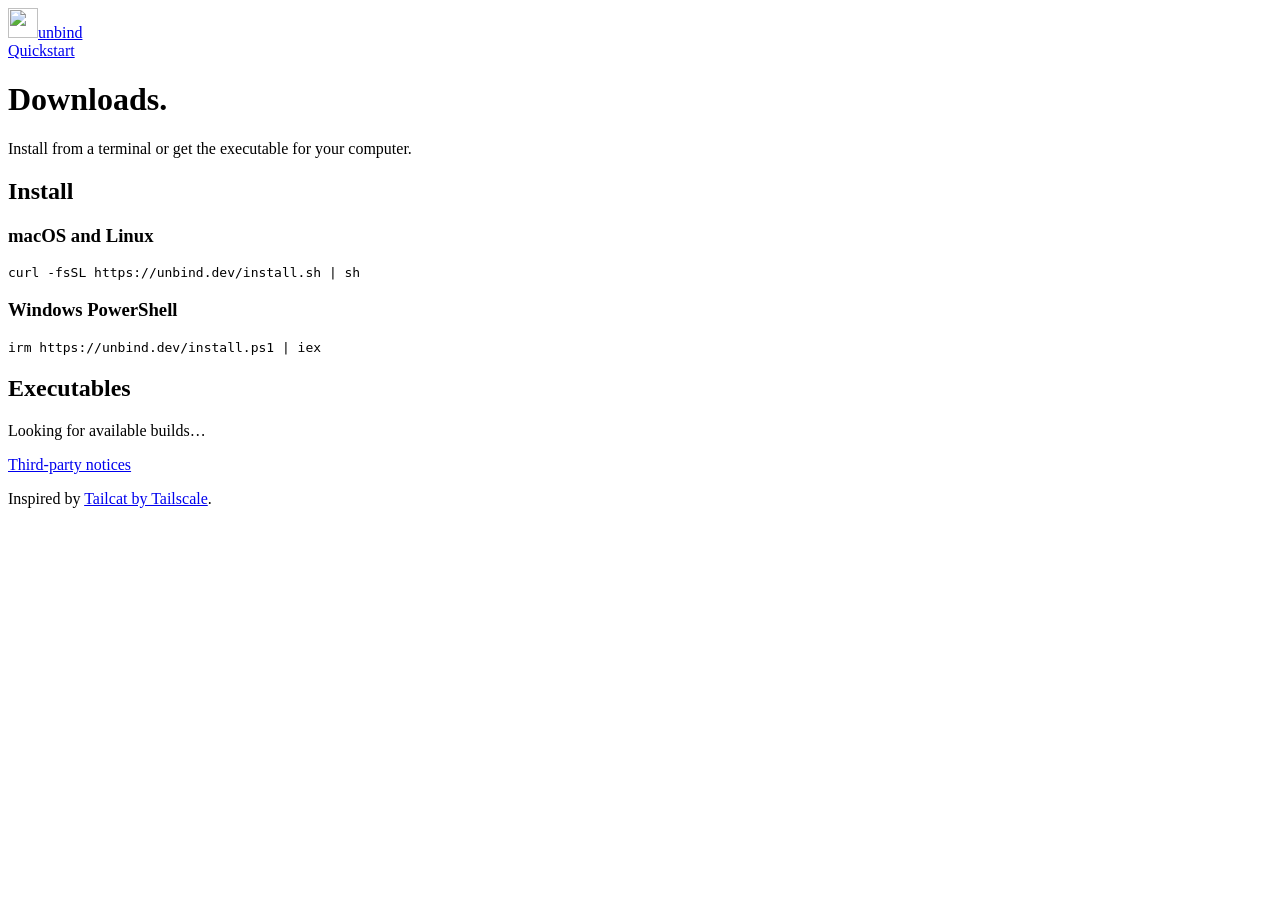
==== site/downloads.html @ bdf8432b "Publish Unbind and deploy main to Railway" ====
<!doctype html>
<html lang="en">
<head>
  <meta charset="utf-8">
  <meta name="viewport" content="width=device-width, initial-scale=1">
  <meta name="description" content="Download Unbind for Linux, macOS, or Windows.">
  <title>Downloads · Unbind</title>
  <link rel="icon" href="/icon.svg" type="image/svg+xml">
  <link rel="stylesheet" href="/style.css">
  <script src="/app.js" defer></script>
</head>
<body>
  <header class="site-header shell">
    <a class="brand" href="/" aria-label="Unbind home"><img src="/icon.svg" width="30" height="30" alt="">unbind</a>
    <nav aria-label="Main navigation"><a href="/#quickstart">Quickstart</a></nav>
  </header>
  <main class="shell secondary-page">
    <h1>Downloads<span>.</span></h1>
    <p class="intro">Install from a terminal or get the executable for your computer.</p>
    <section class="downloads-section" aria-labelledby="install-title">
      <h2 id="install-title">Install</h2>
      <h3>macOS and Linux</h3>
      <div class="terminal"><pre><code data-install="sh">curl -fsSL https://unbind.dev/install.sh | sh</code></pre><button type="button" data-copy hidden>Copy</button></div>
      <h3>Windows PowerShell</h3>
      <div class="terminal"><pre><code data-install="powershell">irm https://unbind.dev/install.ps1 | iex</code></pre><button type="button" data-copy hidden>Copy</button></div>
    </section>
    <section class="downloads-section" aria-labelledby="binaries-title">
      <h2 id="binaries-title">Executables</h2>
      <p id="download-status" role="status">Looking for available builds…</p>
      <ul id="download-list" class="download-list" hidden></ul>
      <p id="download-checksums" hidden><a href="/downloads/SHA256SUMS">SHA-256 checksums</a></p>
      <p><a href="/third-party-notices.txt">Third-party notices</a></p>
      <noscript><p>See <a href="/downloads/SHA256SUMS">SHA-256 checksums</a> for the names of published builds.</p></noscript>
    </section>
  </main>
  <footer class="site-footer shell"><p>Inspired by <a href="https://github.com/tailscale/tailcat" rel="noreferrer">Tailcat by Tailscale</a>.</p></footer>
</body>
</html>
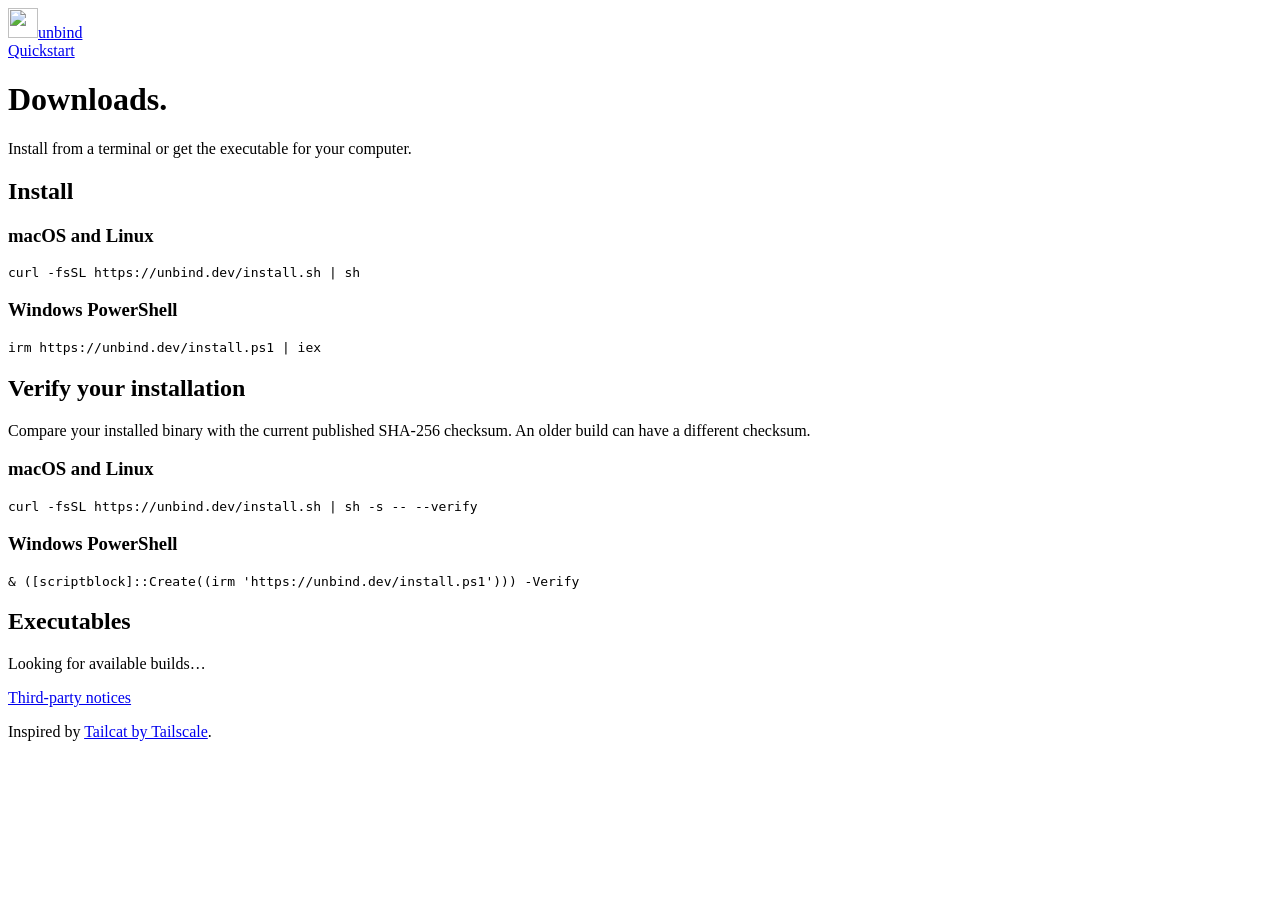
==== commit 89ea71db: "Verify installed Unbind binaries against published checksums" ====
--- a/site/downloads.html
+++ b/site/downloads.html
@@ -24,6 +24,14 @@
       <h3>Windows PowerShell</h3>
       <div class="terminal"><pre><code data-install="powershell">irm https://unbind.dev/install.ps1 | iex</code></pre><button type="button" data-copy hidden>Copy</button></div>
     </section>
+    <section class="downloads-section" aria-labelledby="verify-title">
+      <h2 id="verify-title">Verify your installation</h2>
+      <p>Compare your installed binary with the current published SHA-256 checksum. An older build can have a different checksum.</p>
+      <h3>macOS and Linux</h3>
+      <div class="terminal"><pre><code data-install="sh" data-verify>curl -fsSL https://unbind.dev/install.sh | sh -s -- --verify</code></pre><button type="button" data-copy hidden>Copy</button></div>
+      <h3>Windows PowerShell</h3>
+      <div class="terminal"><pre><code data-install="powershell" data-verify>&amp; ([scriptblock]::Create((irm 'https://unbind.dev/install.ps1'))) -Verify</code></pre><button type="button" data-copy hidden>Copy</button></div>
+    </section>
     <section class="downloads-section" aria-labelledby="binaries-title">
       <h2 id="binaries-title">Executables</h2>
       <p id="download-status" role="status">Looking for available builds…</p>
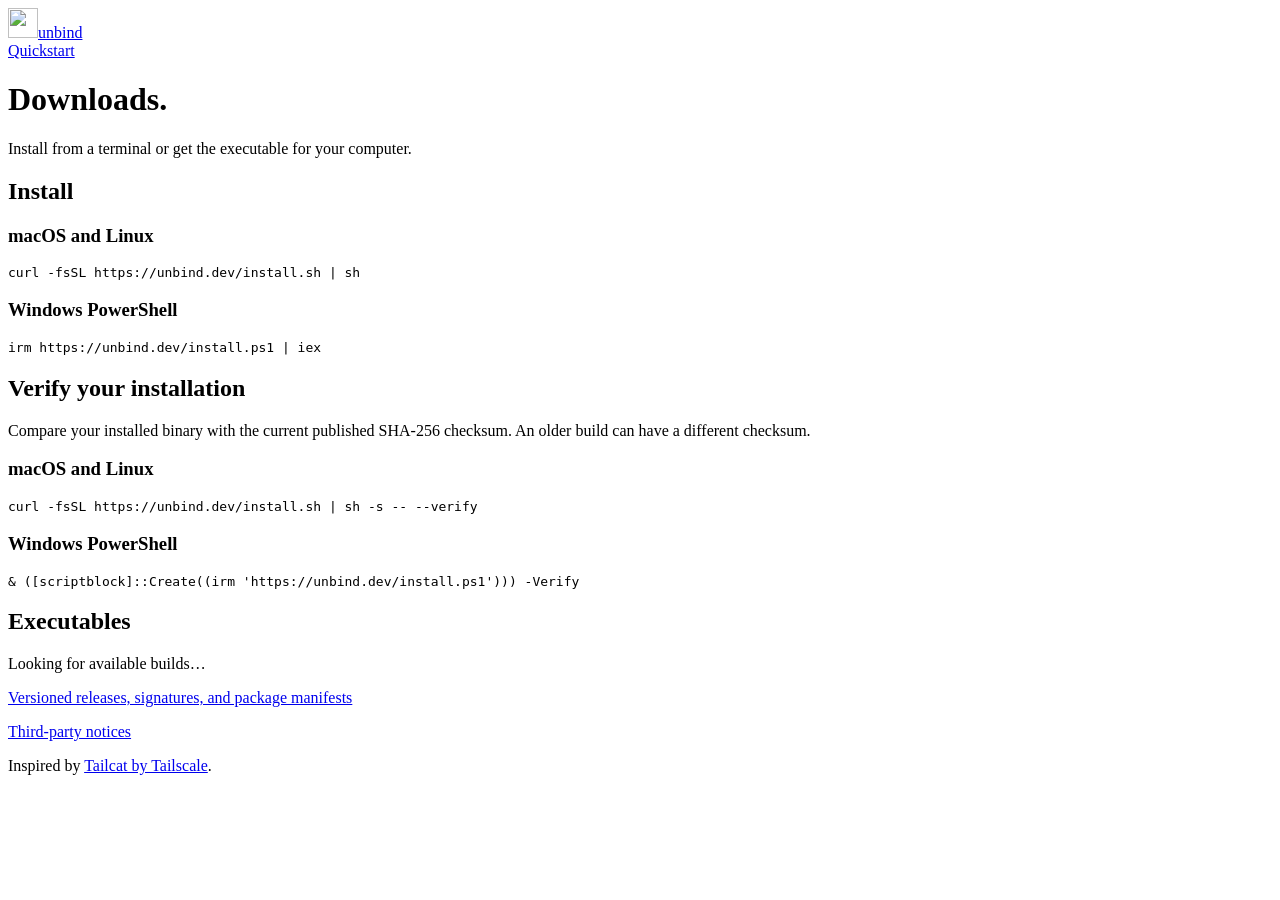
==== commit 6945d6c8: "Add direct forwarding, invite controls, and signed Unbind releases" ====
--- a/site/downloads.html
+++ b/site/downloads.html
@@ -37,6 +37,7 @@
       <p id="download-status" role="status">Looking for available builds…</p>
       <ul id="download-list" class="download-list" hidden></ul>
       <p id="download-checksums" hidden><a href="/downloads/SHA256SUMS">SHA-256 checksums</a></p>
+      <p><a href="/downloads/releases/">Versioned releases, signatures, and package manifests</a></p>
       <p><a href="/third-party-notices.txt">Third-party notices</a></p>
       <noscript><p>See <a href="/downloads/SHA256SUMS">SHA-256 checksums</a> for the names of published builds.</p></noscript>
     </section>
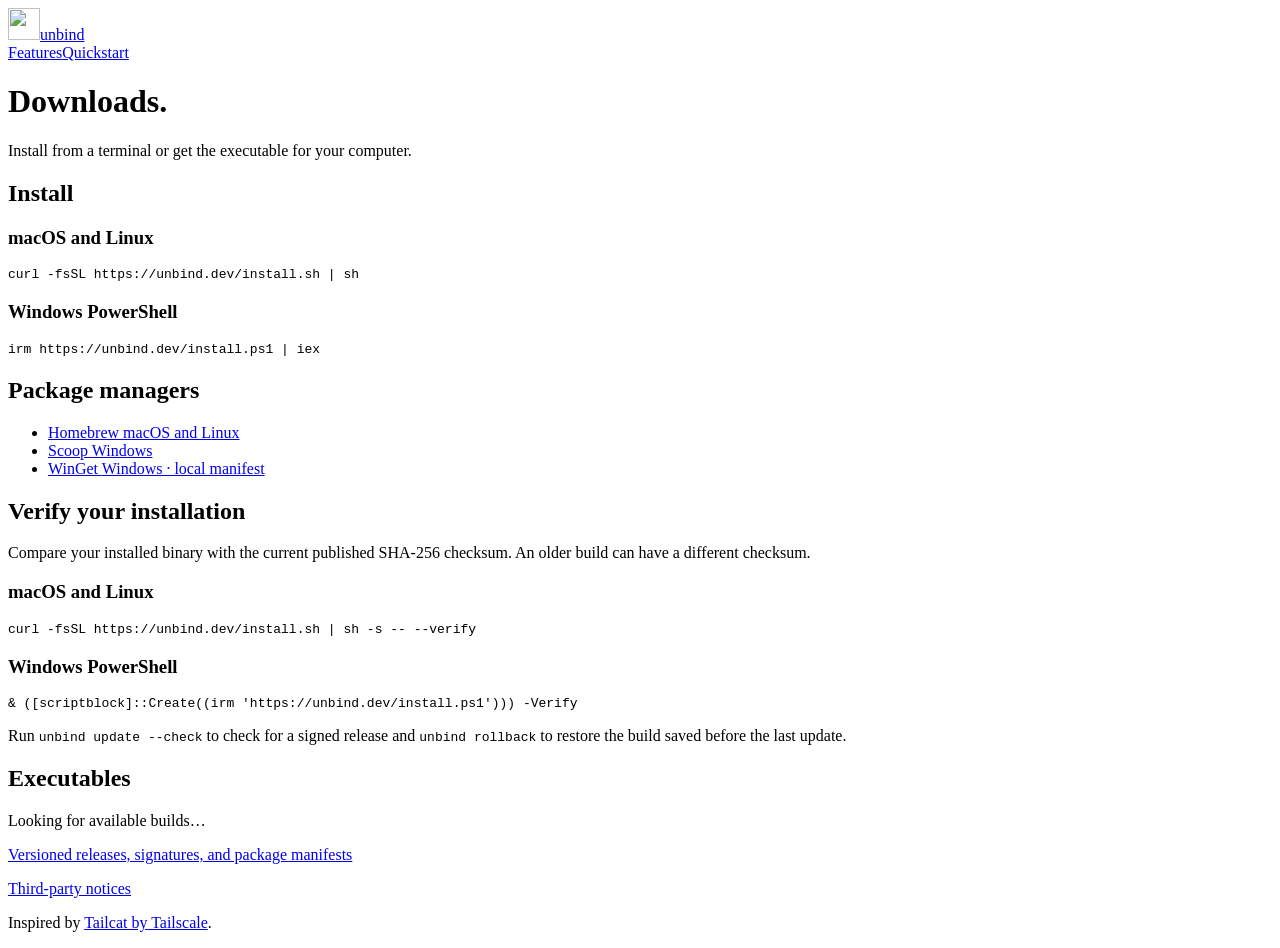
==== commit 07fd82f4: "Refresh Unbind branding and feature site" ====
--- a/site/downloads.html
+++ b/site/downloads.html
@@ -6,13 +6,14 @@
   <meta name="description" content="Download Unbind for Linux, macOS, or Windows.">
   <title>Downloads · Unbind</title>
   <link rel="icon" href="/icon.svg" type="image/svg+xml">
+  <link rel="apple-touch-icon" href="/apple-touch-icon.png">
   <link rel="stylesheet" href="/style.css">
   <script src="/app.js" defer></script>
 </head>
 <body>
   <header class="site-header shell">
-    <a class="brand" href="/" aria-label="Unbind home"><img src="/icon.svg" width="30" height="30" alt="">unbind</a>
-    <nav aria-label="Main navigation"><a href="/#quickstart">Quickstart</a></nav>
+    <a class="brand" href="/" aria-label="Unbind home"><img src="/icon.svg" width="32" height="32" alt="">unbind</a>
+    <nav aria-label="Main navigation"><a href="/#features">Features</a><a href="/#quickstart">Quickstart</a></nav>
   </header>
   <main class="shell secondary-page">
     <h1>Downloads<span>.</span></h1>
@@ -20,17 +21,26 @@
     <section class="downloads-section" aria-labelledby="install-title">
       <h2 id="install-title">Install</h2>
       <h3>macOS and Linux</h3>
-      <div class="terminal"><pre><code data-install="sh">curl -fsSL https://unbind.dev/install.sh | sh</code></pre><button type="button" data-copy hidden>Copy</button></div>
+      <div class="terminal"><pre><code data-install="sh">curl -fsSL https://unbind.dev/install.sh | sh</code></pre><button type="button" data-copy aria-label="Copy macOS and Linux install command" hidden>Copy</button></div>
       <h3>Windows PowerShell</h3>
-      <div class="terminal"><pre><code data-install="powershell">irm https://unbind.dev/install.ps1 | iex</code></pre><button type="button" data-copy hidden>Copy</button></div>
+      <div class="terminal"><pre><code data-install="powershell">irm https://unbind.dev/install.ps1 | iex</code></pre><button type="button" data-copy aria-label="Copy Windows install command" hidden>Copy</button></div>
+    </section>
+    <section class="downloads-section" aria-labelledby="packages-title">
+      <h2 id="packages-title">Package managers</h2>
+      <ul class="package-list">
+        <li><a href="https://github.com/nearbycoder/unbind.dev/blob/main/packages/README.md#homebrew">Homebrew <span>macOS and Linux</span></a></li>
+        <li><a href="https://github.com/nearbycoder/unbind.dev/blob/main/packages/README.md#scoop">Scoop <span>Windows</span></a></li>
+        <li><a href="https://github.com/nearbycoder/unbind.dev/blob/main/packages/README.md#winget">WinGet <span>Windows · local manifest</span></a></li>
+      </ul>
     </section>
     <section class="downloads-section" aria-labelledby="verify-title">
       <h2 id="verify-title">Verify your installation</h2>
       <p>Compare your installed binary with the current published SHA-256 checksum. An older build can have a different checksum.</p>
       <h3>macOS and Linux</h3>
-      <div class="terminal"><pre><code data-install="sh" data-verify>curl -fsSL https://unbind.dev/install.sh | sh -s -- --verify</code></pre><button type="button" data-copy hidden>Copy</button></div>
+      <div class="terminal"><pre><code data-install="sh" data-verify>curl -fsSL https://unbind.dev/install.sh | sh -s -- --verify</code></pre><button type="button" data-copy aria-label="Copy macOS and Linux verification command" hidden>Copy</button></div>
       <h3>Windows PowerShell</h3>
-      <div class="terminal"><pre><code data-install="powershell" data-verify>&amp; ([scriptblock]::Create((irm 'https://unbind.dev/install.ps1'))) -Verify</code></pre><button type="button" data-copy hidden>Copy</button></div>
+      <div class="terminal"><pre><code data-install="powershell" data-verify>&amp; ([scriptblock]::Create((irm 'https://unbind.dev/install.ps1'))) -Verify</code></pre><button type="button" data-copy aria-label="Copy Windows verification command" hidden>Copy</button></div>
+      <p>Run <code>unbind update --check</code> to check for a signed release and <code>unbind rollback</code> to restore the build saved before the last update.</p>
     </section>
     <section class="downloads-section" aria-labelledby="binaries-title">
       <h2 id="binaries-title">Executables</h2>
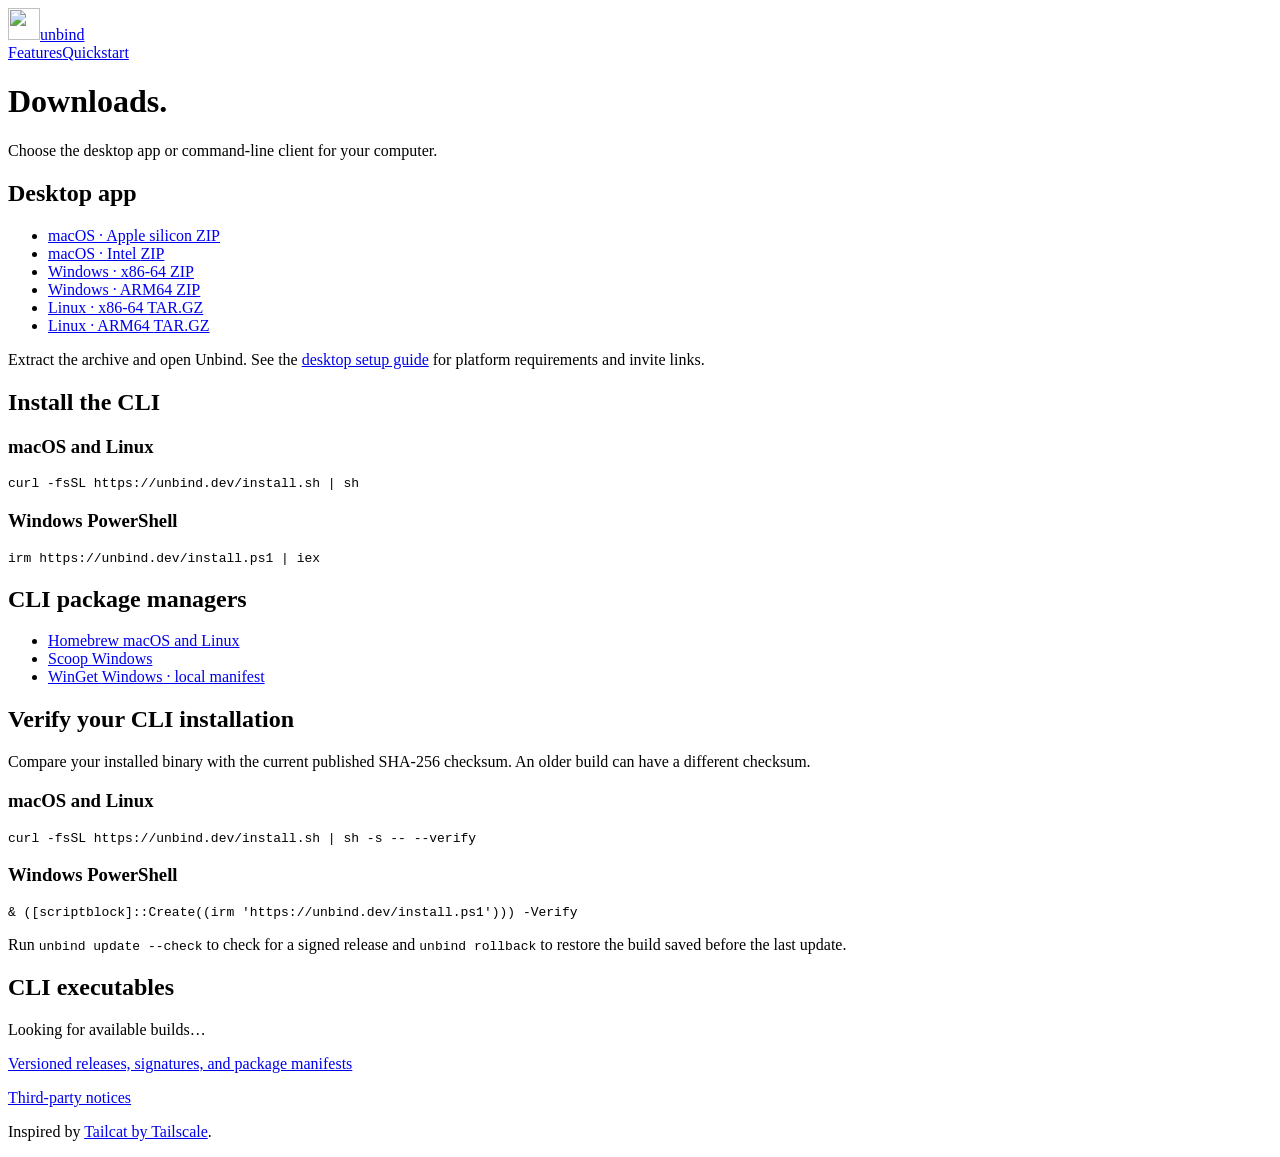
==== commit d4e4f4e4: "Build native peer-to-peer Unbind desktop clients" ====
--- a/site/downloads.html
+++ b/site/downloads.html
@@ -3,7 +3,7 @@
 <head>
   <meta charset="utf-8">
   <meta name="viewport" content="width=device-width, initial-scale=1">
-  <meta name="description" content="Download Unbind for Linux, macOS, or Windows.">
+  <meta name="description" content="Download the Unbind desktop app or command-line client for Linux, macOS, or Windows.">
   <title>Downloads · Unbind</title>
   <link rel="icon" href="/icon.svg" type="image/svg+xml">
   <link rel="apple-touch-icon" href="/apple-touch-icon.png">
@@ -17,16 +17,28 @@
   </header>
   <main class="shell secondary-page">
     <h1>Downloads<span>.</span></h1>
-    <p class="intro">Install from a terminal or get the executable for your computer.</p>
+    <p class="intro">Choose the desktop app or command-line client for your computer.</p>
+    <section class="downloads-section" aria-labelledby="desktop-title">
+      <h2 id="desktop-title">Desktop app</h2>
+      <ul class="package-list">
+        <li><a href="/downloads/releases/latest/unbind-desktop-darwin-arm64.zip">macOS · Apple silicon <span>ZIP</span></a></li>
+        <li><a href="/downloads/releases/latest/unbind-desktop-darwin-amd64.zip">macOS · Intel <span>ZIP</span></a></li>
+        <li><a href="/downloads/releases/latest/unbind-desktop-windows-amd64.zip">Windows · x86-64 <span>ZIP</span></a></li>
+        <li><a href="/downloads/releases/latest/unbind-desktop-windows-arm64.zip">Windows · ARM64 <span>ZIP</span></a></li>
+        <li><a href="/downloads/releases/latest/unbind-desktop-linux-amd64.tar.gz">Linux · x86-64 <span>TAR.GZ</span></a></li>
+        <li><a href="/downloads/releases/latest/unbind-desktop-linux-arm64.tar.gz">Linux · ARM64 <span>TAR.GZ</span></a></li>
+      </ul>
+      <p>Extract the archive and open Unbind. See the <a href="https://github.com/nearbycoder/unbind.dev/blob/main/desktop/README.md">desktop setup guide</a> for platform requirements and invite links.</p>
+    </section>
     <section class="downloads-section" aria-labelledby="install-title">
-      <h2 id="install-title">Install</h2>
+      <h2 id="install-title">Install the CLI</h2>
       <h3>macOS and Linux</h3>
       <div class="terminal"><pre><code data-install="sh">curl -fsSL https://unbind.dev/install.sh | sh</code></pre><button type="button" data-copy aria-label="Copy macOS and Linux install command" hidden>Copy</button></div>
       <h3>Windows PowerShell</h3>
       <div class="terminal"><pre><code data-install="powershell">irm https://unbind.dev/install.ps1 | iex</code></pre><button type="button" data-copy aria-label="Copy Windows install command" hidden>Copy</button></div>
     </section>
     <section class="downloads-section" aria-labelledby="packages-title">
-      <h2 id="packages-title">Package managers</h2>
+      <h2 id="packages-title">CLI package managers</h2>
       <ul class="package-list">
         <li><a href="https://github.com/nearbycoder/unbind.dev/blob/main/packages/README.md#homebrew">Homebrew <span>macOS and Linux</span></a></li>
         <li><a href="https://github.com/nearbycoder/unbind.dev/blob/main/packages/README.md#scoop">Scoop <span>Windows</span></a></li>
@@ -34,7 +46,7 @@
       </ul>
     </section>
     <section class="downloads-section" aria-labelledby="verify-title">
-      <h2 id="verify-title">Verify your installation</h2>
+      <h2 id="verify-title">Verify your CLI installation</h2>
       <p>Compare your installed binary with the current published SHA-256 checksum. An older build can have a different checksum.</p>
       <h3>macOS and Linux</h3>
       <div class="terminal"><pre><code data-install="sh" data-verify>curl -fsSL https://unbind.dev/install.sh | sh -s -- --verify</code></pre><button type="button" data-copy aria-label="Copy macOS and Linux verification command" hidden>Copy</button></div>
@@ -43,7 +55,7 @@
       <p>Run <code>unbind update --check</code> to check for a signed release and <code>unbind rollback</code> to restore the build saved before the last update.</p>
     </section>
     <section class="downloads-section" aria-labelledby="binaries-title">
-      <h2 id="binaries-title">Executables</h2>
+      <h2 id="binaries-title">CLI executables</h2>
       <p id="download-status" role="status">Looking for available builds…</p>
       <ul id="download-list" class="download-list" hidden></ul>
       <p id="download-checksums" hidden><a href="/downloads/SHA256SUMS">SHA-256 checksums</a></p>
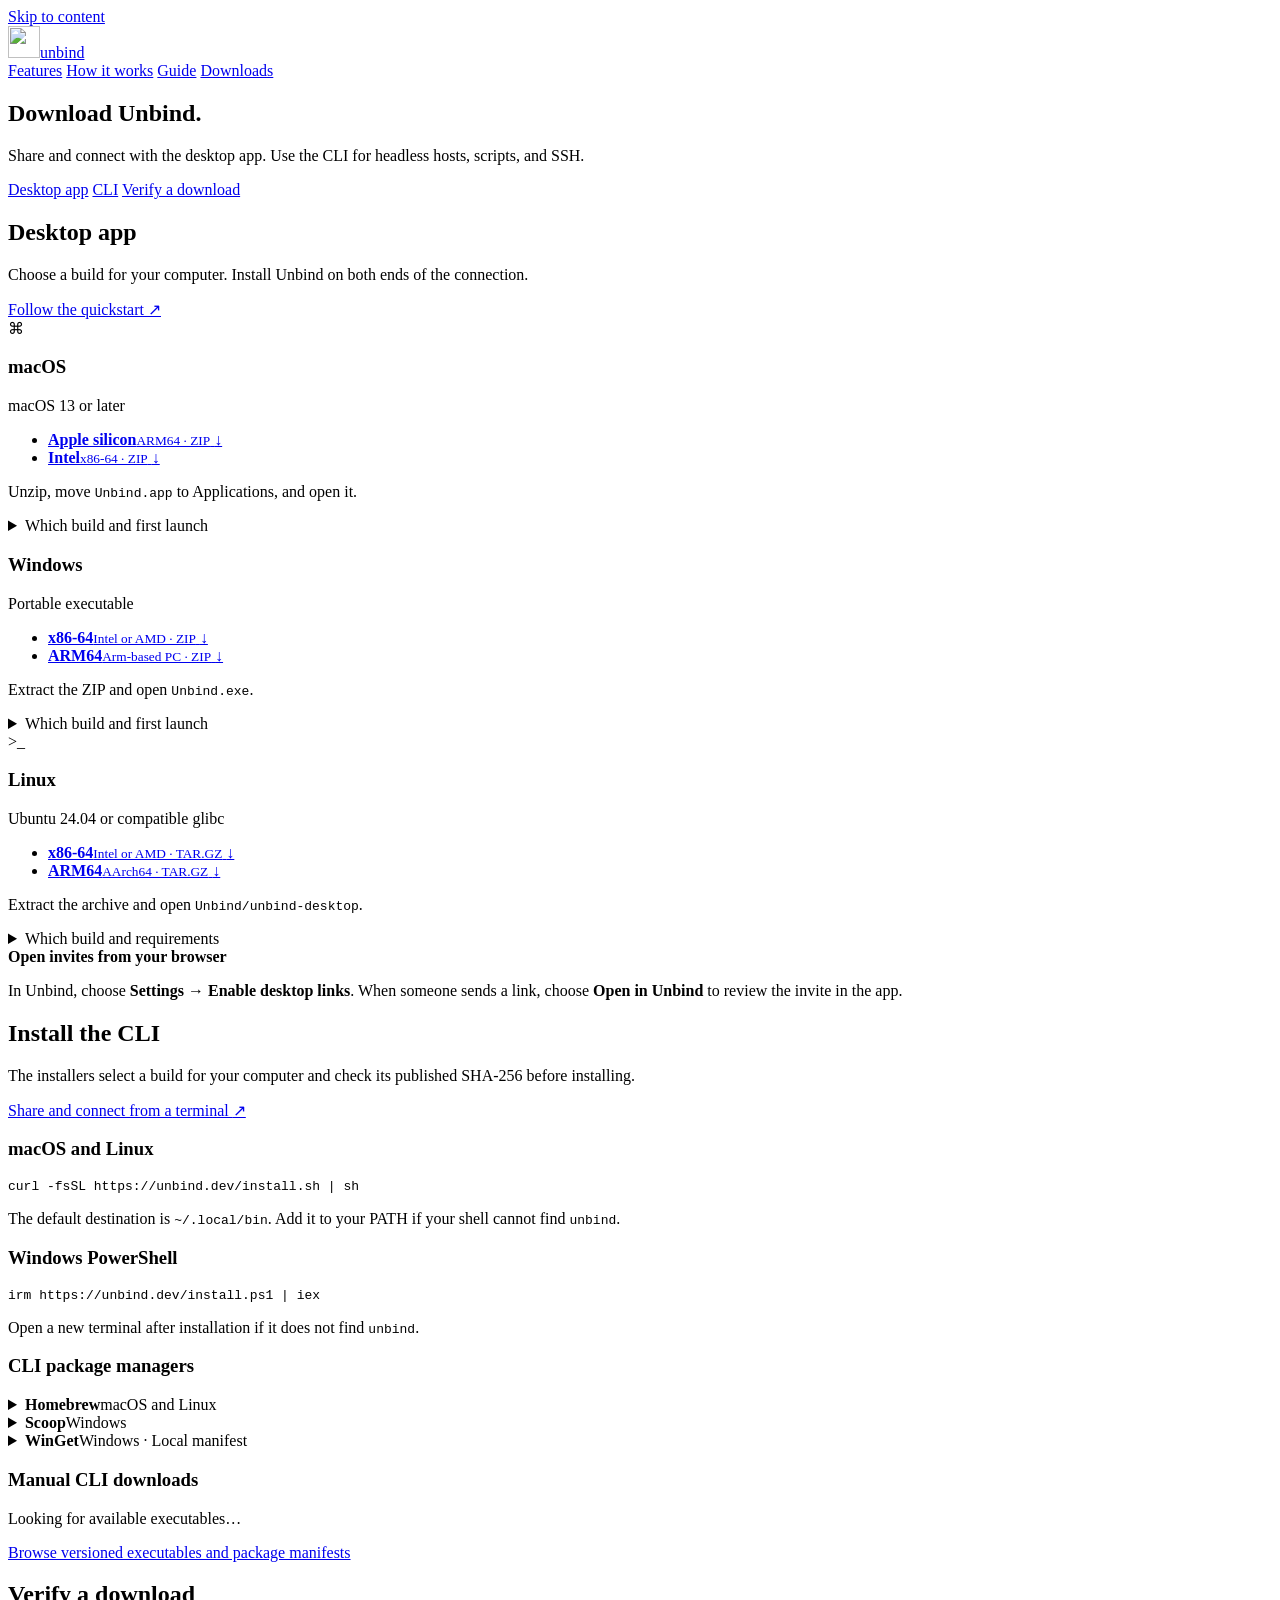
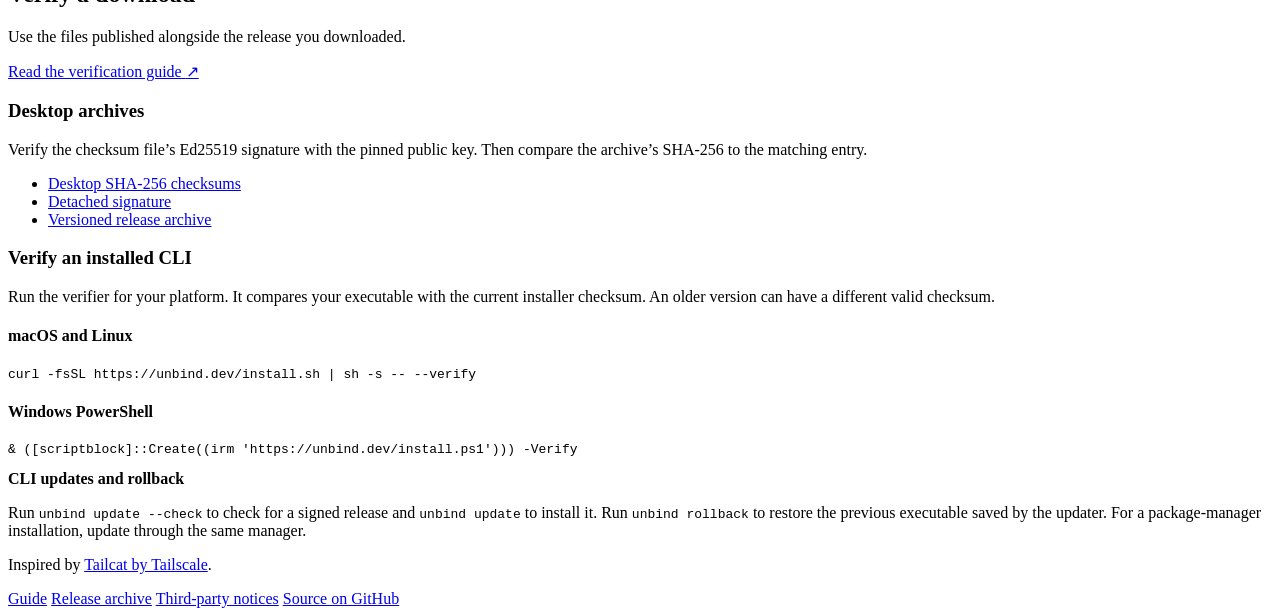
==== commit c8e59dde: "Build a full Unbind product site and usage guide" ====
--- a/site/downloads.html
+++ b/site/downloads.html
@@ -3,67 +3,275 @@
 <head>
   <meta charset="utf-8">
   <meta name="viewport" content="width=device-width, initial-scale=1">
-  <meta name="description" content="Download the Unbind desktop app or command-line client for Linux, macOS, or Windows.">
-  <title>Downloads · Unbind</title>
+  <meta name="description" content="Get Unbind Desktop or the CLI for macOS, Windows, and Linux. Find installation instructions, package managers, release signatures, and checksums.">
+  <title>Download Unbind</title>
+  <link rel="canonical" href="https://unbind.dev/downloads/">
   <link rel="icon" href="/icon.svg" type="image/svg+xml">
   <link rel="apple-touch-icon" href="/apple-touch-icon.png">
   <link rel="stylesheet" href="/style.css">
+  <link rel="stylesheet" href="/downloads.css">
   <script src="/app.js" defer></script>
 </head>
 <body>
+  <a class="skip-link" href="#main">Skip to content</a>
   <header class="site-header shell">
     <a class="brand" href="/" aria-label="Unbind home"><img src="/icon.svg" width="32" height="32" alt="">unbind</a>
-    <nav aria-label="Main navigation"><a href="/#features">Features</a><a href="/#quickstart">Quickstart</a></nav>
+    <nav aria-label="Main navigation">
+      <a href="/#features">Features</a>
+      <a href="/#how-it-works">How it works</a>
+      <a href="/guide/">Guide</a>
+      <a class="nav-download" href="/downloads/" aria-current="page">Downloads</a>
+    </nav>
   </header>
-  <main class="shell secondary-page">
-    <h1>Downloads<span>.</span></h1>
-    <p class="intro">Choose the desktop app or command-line client for your computer.</p>
-    <section class="downloads-section" aria-labelledby="desktop-title">
-      <h2 id="desktop-title">Desktop app</h2>
-      <ul class="package-list">
-        <li><a href="/downloads/releases/latest/unbind-desktop-darwin-arm64.zip">macOS · Apple silicon <span>ZIP</span></a></li>
-        <li><a href="/downloads/releases/latest/unbind-desktop-darwin-amd64.zip">macOS · Intel <span>ZIP</span></a></li>
-        <li><a href="/downloads/releases/latest/unbind-desktop-windows-amd64.zip">Windows · x86-64 <span>ZIP</span></a></li>
-        <li><a href="/downloads/releases/latest/unbind-desktop-windows-arm64.zip">Windows · ARM64 <span>ZIP</span></a></li>
-        <li><a href="/downloads/releases/latest/unbind-desktop-linux-amd64.tar.gz">Linux · x86-64 <span>TAR.GZ</span></a></li>
-        <li><a href="/downloads/releases/latest/unbind-desktop-linux-arm64.tar.gz">Linux · ARM64 <span>TAR.GZ</span></a></li>
-      </ul>
-      <p>Extract the archive and open Unbind. See the <a href="https://github.com/nearbycoder/unbind.dev/blob/main/desktop/README.md">desktop setup guide</a> for platform requirements and invite links.</p>
-    </section>
-    <section class="downloads-section" aria-labelledby="install-title">
-      <h2 id="install-title">Install the CLI</h2>
-      <h3>macOS and Linux</h3>
-      <div class="terminal"><pre><code data-install="sh">curl -fsSL https://unbind.dev/install.sh | sh</code></pre><button type="button" data-copy aria-label="Copy macOS and Linux install command" hidden>Copy</button></div>
-      <h3>Windows PowerShell</h3>
-      <div class="terminal"><pre><code data-install="powershell">irm https://unbind.dev/install.ps1 | iex</code></pre><button type="button" data-copy aria-label="Copy Windows install command" hidden>Copy</button></div>
-    </section>
-    <section class="downloads-section" aria-labelledby="packages-title">
-      <h2 id="packages-title">CLI package managers</h2>
-      <ul class="package-list">
-        <li><a href="https://github.com/nearbycoder/unbind.dev/blob/main/packages/README.md#homebrew">Homebrew <span>macOS and Linux</span></a></li>
-        <li><a href="https://github.com/nearbycoder/unbind.dev/blob/main/packages/README.md#scoop">Scoop <span>Windows</span></a></li>
-        <li><a href="https://github.com/nearbycoder/unbind.dev/blob/main/packages/README.md#winget">WinGet <span>Windows · local manifest</span></a></li>
-      </ul>
-    </section>
-    <section class="downloads-section" aria-labelledby="verify-title">
-      <h2 id="verify-title">Verify your CLI installation</h2>
-      <p>Compare your installed binary with the current published SHA-256 checksum. An older build can have a different checksum.</p>
-      <h3>macOS and Linux</h3>
-      <div class="terminal"><pre><code data-install="sh" data-verify>curl -fsSL https://unbind.dev/install.sh | sh -s -- --verify</code></pre><button type="button" data-copy aria-label="Copy macOS and Linux verification command" hidden>Copy</button></div>
-      <h3>Windows PowerShell</h3>
-      <div class="terminal"><pre><code data-install="powershell" data-verify>&amp; ([scriptblock]::Create((irm 'https://unbind.dev/install.ps1'))) -Verify</code></pre><button type="button" data-copy aria-label="Copy Windows verification command" hidden>Copy</button></div>
-      <p>Run <code>unbind update --check</code> to check for a signed release and <code>unbind rollback</code> to restore the build saved before the last update.</p>
-    </section>
-    <section class="downloads-section" aria-labelledby="binaries-title">
-      <h2 id="binaries-title">CLI executables</h2>
-      <p id="download-status" role="status">Looking for available builds…</p>
-      <ul id="download-list" class="download-list" hidden></ul>
-      <p id="download-checksums" hidden><a href="/downloads/SHA256SUMS">SHA-256 checksums</a></p>
-      <p><a href="/downloads/releases/">Versioned releases, signatures, and package manifests</a></p>
-      <p><a href="/third-party-notices.txt">Third-party notices</a></p>
-      <noscript><p>See <a href="/downloads/SHA256SUMS">SHA-256 checksums</a> for the names of published builds.</p></noscript>
+  <main id="main" class="shell download-center">
+    <section class="download-intro" aria-labelledby="download-title">
+      <div>
+        <h1 id="download-title">Download Unbind<span>.</span></h1>
+        <p class="intro">Share and connect with the desktop app. Use the CLI for headless hosts, scripts, and SSH.</p>
+      </div>
+      <nav class="download-jumps" aria-label="On this page">
+        <a class="primary-link" href="#desktop-title">Desktop app</a>
+        <a class="jump-link" href="#install-title">CLI</a>
+        <a class="jump-link" href="#verify-title">Verify a download</a>
+      </nav>
+    </section>
+
+    <section class="download-section" aria-labelledby="desktop-title">
+      <div class="download-section-head">
+        <div>
+          <h2 id="desktop-title">Desktop app</h2>
+          <p>Choose a build for your computer. Install Unbind on both ends of the connection.</p>
+        </div>
+        <a href="/guide/#quickstart">Follow the quickstart <span aria-hidden="true">↗</span></a>
+      </div>
+      <div class="platform-grid">
+        <article class="platform-card" aria-labelledby="macos-title">
+          <div class="platform-heading">
+            <span class="platform-mark" aria-hidden="true">⌘</span>
+            <div>
+              <h3 id="macos-title">macOS</h3>
+              <p>macOS 13 or later</p>
+            </div>
+          </div>
+          <ul class="build-options" role="list">
+            <li>
+              <a href="/downloads/releases/latest/unbind-desktop-darwin-arm64.zip" aria-label="Apple silicon, download macOS ARM64 ZIP">
+                <span><strong>Apple silicon</strong><small>ARM64 · ZIP</small></span>
+                <span class="download-arrow" aria-hidden="true">↓</span>
+              </a>
+            </li>
+            <li>
+              <a href="/downloads/releases/latest/unbind-desktop-darwin-amd64.zip" aria-label="Intel, download macOS x86-64 ZIP">
+                <span><strong>Intel</strong><small>x86-64 · ZIP</small></span>
+                <span class="download-arrow" aria-hidden="true">↓</span>
+              </a>
+            </li>
+          </ul>
+          <p class="platform-setup">Unzip, move <code>Unbind.app</code> to Applications, and open it.</p>
+          <details class="download-details">
+            <summary>Which build and first launch</summary>
+            <div class="detail-copy">
+              <p>Open <strong>About This Mac</strong> from the Apple menu. An Apple <strong>Chip</strong> uses Apple silicon. An Intel <strong>Processor</strong> uses the Intel build. <a href="https://support.apple.com/en-us/116943">Apple’s processor guide</a></p>
+              <p>The app bundle uses ad-hoc signing. macOS may request first-launch approval in <strong>Privacy &amp; Security</strong>. <a href="https://support.apple.com/en-us/102445">Apple’s opening instructions</a></p>
+            </div>
+          </details>
+        </article>
+
+        <article class="platform-card" aria-labelledby="windows-title">
+          <div class="platform-heading">
+            <span class="platform-mark platform-mark-windows" aria-hidden="true"><span></span></span>
+            <div>
+              <h3 id="windows-title">Windows</h3>
+              <p>Portable executable</p>
+            </div>
+          </div>
+          <ul class="build-options" role="list">
+            <li>
+              <a href="/downloads/releases/latest/unbind-desktop-windows-amd64.zip" aria-label="x86-64, download Windows x86-64 ZIP">
+                <span><strong>x86-64</strong><small>Intel or AMD · ZIP</small></span>
+                <span class="download-arrow" aria-hidden="true">↓</span>
+              </a>
+            </li>
+            <li>
+              <a href="/downloads/releases/latest/unbind-desktop-windows-arm64.zip" aria-label="ARM64, download Windows ARM64 ZIP">
+                <span><strong>ARM64</strong><small>Arm-based PC · ZIP</small></span>
+                <span class="download-arrow" aria-hidden="true">↓</span>
+              </a>
+            </li>
+          </ul>
+          <p class="platform-setup">Extract the ZIP and open <code>Unbind.exe</code>.</p>
+          <details class="download-details">
+            <summary>Which build and first launch</summary>
+            <div class="detail-copy">
+              <p>Check <strong>System type</strong> under <strong>Settings → System → About</strong>. Choose ARM64 for an Arm-based processor, or x86-64 for an x64-based processor. <a href="https://support.microsoft.com/en-us/windows/experience/find-information-about-your-windows-device">Microsoft’s device guide</a></p>
+              <p>The executable has no Windows publisher signature. Windows may show a publisher warning on first launch. The release archive has a <a href="#desktop-verify-title">signed checksum</a>.</p>
+            </div>
+          </details>
+        </article>
+
+        <article class="platform-card" aria-labelledby="linux-title">
+          <div class="platform-heading">
+            <span class="platform-mark platform-mark-linux" aria-hidden="true">&gt;_</span>
+            <div>
+              <h3 id="linux-title">Linux</h3>
+              <p>Ubuntu 24.04 or compatible glibc</p>
+            </div>
+          </div>
+          <ul class="build-options" role="list">
+            <li>
+              <a href="/downloads/releases/latest/unbind-desktop-linux-amd64.tar.gz" aria-label="x86-64, download Linux x86-64 tar.gz">
+                <span><strong>x86-64</strong><small>Intel or AMD · TAR.GZ</small></span>
+                <span class="download-arrow" aria-hidden="true">↓</span>
+              </a>
+            </li>
+            <li>
+              <a href="/downloads/releases/latest/unbind-desktop-linux-arm64.tar.gz" aria-label="ARM64, download Linux ARM64 tar.gz">
+                <span><strong>ARM64</strong><small>AArch64 · TAR.GZ</small></span>
+                <span class="download-arrow" aria-hidden="true">↓</span>
+              </a>
+            </li>
+          </ul>
+          <p class="platform-setup">Extract the archive and open <code>Unbind/unbind-desktop</code>.</p>
+          <details class="download-details">
+            <summary>Which build and requirements</summary>
+            <div class="detail-copy">
+              <p>Run <code>uname -m</code>. Choose x86-64 for <code>x86_64</code> or ARM64 for <code>aarch64</code>.</p>
+              <p>The app needs X11 or Wayland and working Vulkan graphics. Open the included <code>README.txt</code> for Ubuntu library names. Run the archive’s optional <code>./install.sh</code> to add Unbind to your application menu for your account.</p>
+            </div>
+          </details>
+        </article>
+      </div>
+      <aside class="download-note" aria-label="Desktop invite links">
+        <strong>Open invites from your browser</strong>
+        <p>In Unbind, choose <strong>Settings → Enable desktop links</strong>. When someone sends a link, choose <strong>Open in Unbind</strong> to review the invite in the app.</p>
+      </aside>
+    </section>
+
+    <section class="download-section" aria-labelledby="install-title">
+      <div class="download-section-head">
+        <div>
+          <h2 id="install-title">Install the CLI</h2>
+          <p>The installers select a build for your computer and check its published SHA-256 before installing.</p>
+        </div>
+        <a href="/guide/#quickstart">Share and connect from a terminal <span aria-hidden="true">↗</span></a>
+      </div>
+      <div class="command-grid">
+        <article class="install-card">
+          <h3>macOS and Linux</h3>
+          <div class="terminal">
+            <pre><code data-install="sh">curl -fsSL https://unbind.dev/install.sh | sh</code></pre>
+            <button type="button" data-copy aria-label="Copy macOS and Linux installation command" hidden>Copy</button>
+          </div>
+          <p>The default destination is <code>~/.local/bin</code>. Add it to your PATH if your shell cannot find <code>unbind</code>.</p>
+        </article>
+        <article class="install-card">
+          <h3>Windows PowerShell</h3>
+          <div class="terminal">
+            <pre><code data-install="powershell">irm https://unbind.dev/install.ps1 | iex</code></pre>
+            <button type="button" data-copy aria-label="Copy Windows installation command" hidden>Copy</button>
+          </div>
+          <p>Open a new terminal after installation if it does not find <code>unbind</code>.</p>
+        </article>
+      </div>
+
+      <section class="download-subsection" aria-labelledby="packages-title">
+        <h3 id="packages-title">CLI package managers</h3>
+        <div class="package-methods">
+          <details class="download-details">
+            <summary><strong>Homebrew</strong><span>macOS and Linux</span></summary>
+            <div class="detail-copy">
+              <p>Review the <a href="https://github.com/nearbycoder/homebrew-unbind">Unbind tap</a> before granting the formula trust.</p>
+              <div class="terminal">
+                <pre><code>brew tap nearbycoder/unbind
+brew trust --formula nearbycoder/unbind/unbind
+brew install nearbycoder/unbind/unbind</code></pre>
+                <button type="button" data-copy aria-label="Copy Homebrew installation commands" hidden>Copy</button>
+              </div>
+            </div>
+          </details>
+          <details class="download-details">
+            <summary><strong>Scoop</strong><span>Windows</span></summary>
+            <div class="detail-copy">
+              <p>Add the <a href="https://github.com/nearbycoder/scoop-unbind">Unbind bucket</a> in PowerShell.</p>
+              <div class="terminal">
+                <pre><code>scoop bucket add unbind https://github.com/nearbycoder/scoop-unbind
+scoop install unbind/unbind</code></pre>
+                <button type="button" data-copy aria-label="Copy Scoop installation commands" hidden>Copy</button>
+              </div>
+            </div>
+          </details>
+          <details class="download-details">
+            <summary><strong>WinGet</strong><span>Windows · Local manifest</span></summary>
+            <div class="detail-copy">
+              <p>Download the local manifest bundle. If local manifests are disabled, an administrator can enable them with <code>winget settings --enable LocalManifestFiles</code>.</p>
+              <div class="terminal">
+                <pre><code>irm 'https://unbind.dev/downloads/releases/latest/unbind-winget.zip' -OutFile unbind-winget.zip
+Expand-Archive unbind-winget.zip -DestinationPath unbind-winget
+winget install --manifest .\unbind-winget</code></pre>
+                <button type="button" data-copy aria-label="Copy WinGet local manifest commands" hidden>Copy</button>
+              </div>
+            </div>
+          </details>
+        </div>
+      </section>
+
+      <section class="download-subsection" aria-labelledby="binaries-title">
+        <h3 id="binaries-title">Manual CLI downloads</h3>
+        <p id="download-status" role="status">Looking for available executables…</p>
+        <ul id="download-list" class="download-list" hidden></ul>
+        <p id="download-checksums" hidden><a href="/downloads/SHA256SUMS">Checksums for these executables</a></p>
+        <p><a href="/downloads/releases/">Browse versioned executables and package manifests</a></p>
+        <noscript><p>The <a href="/downloads/SHA256SUMS">checksum list</a> includes the filenames for the published executables.</p></noscript>
+      </section>
+    </section>
+
+    <section class="download-section" aria-labelledby="verify-title">
+      <div class="download-section-head">
+        <div>
+          <h2 id="verify-title">Verify a download</h2>
+          <p>Use the files published alongside the release you downloaded.</p>
+        </div>
+        <a href="/guide/#verification">Read the verification guide <span aria-hidden="true">↗</span></a>
+      </div>
+      <div class="verification-grid">
+        <article class="verification-card" aria-labelledby="desktop-verify-title">
+          <h3 id="desktop-verify-title">Desktop archives</h3>
+          <p>Verify the checksum file’s Ed25519 signature with the pinned public key. Then compare the archive’s SHA-256 to the matching entry.</p>
+          <ul class="resource-links">
+            <li><a href="/downloads/releases/latest/unbind-desktop-SHA256SUMS">Desktop SHA-256 checksums</a></li>
+            <li><a href="/downloads/releases/latest/unbind-desktop-SHA256SUMS.sig">Detached signature</a></li>
+            <li><a href="/downloads/releases/">Versioned release archive</a></li>
+          </ul>
+        </article>
+        <article class="verification-card" aria-labelledby="cli-verify-title">
+          <h3 id="cli-verify-title">Verify an installed CLI</h3>
+          <p>Run the verifier for your platform. It compares your executable with the current installer checksum. An older version can have a different valid checksum.</p>
+          <h4>macOS and Linux</h4>
+          <div class="terminal">
+            <pre><code data-install="sh" data-verify>curl -fsSL https://unbind.dev/install.sh | sh -s -- --verify</code></pre>
+            <button type="button" data-copy aria-label="Copy macOS and Linux verification command" hidden>Copy</button>
+          </div>
+          <h4>Windows PowerShell</h4>
+          <div class="terminal">
+            <pre><code data-install="powershell" data-verify>&amp; ([scriptblock]::Create((irm 'https://unbind.dev/install.ps1'))) -Verify</code></pre>
+            <button type="button" data-copy aria-label="Copy Windows verification command" hidden>Copy</button>
+          </div>
+        </article>
+      </div>
+      <aside class="download-note" aria-label="CLI updates and rollback">
+        <strong>CLI updates and rollback</strong>
+        <p>Run <code>unbind update --check</code> to check for a signed release and <code>unbind update</code> to install it. Run <code>unbind rollback</code> to restore the previous executable saved by the updater. For a package-manager installation, update through the same manager.</p>
+      </aside>
     </section>
   </main>
-  <footer class="site-footer shell"><p>Inspired by <a href="https://github.com/tailscale/tailcat" rel="noreferrer">Tailcat by Tailscale</a>.</p></footer>
+  <footer class="site-footer shell">
+    <p>Inspired by <a href="https://github.com/tailscale/tailcat" rel="noreferrer">Tailcat by Tailscale</a>.</p>
+    <div class="footer-links">
+      <a href="/guide/">Guide</a>
+      <a href="/downloads/releases/">Release archive</a>
+      <a href="/third-party-notices.txt">Third-party notices</a>
+      <a href="https://github.com/nearbycoder/unbind.dev">Source on GitHub</a>
+    </div>
+  </footer>
 </body>
 </html>
